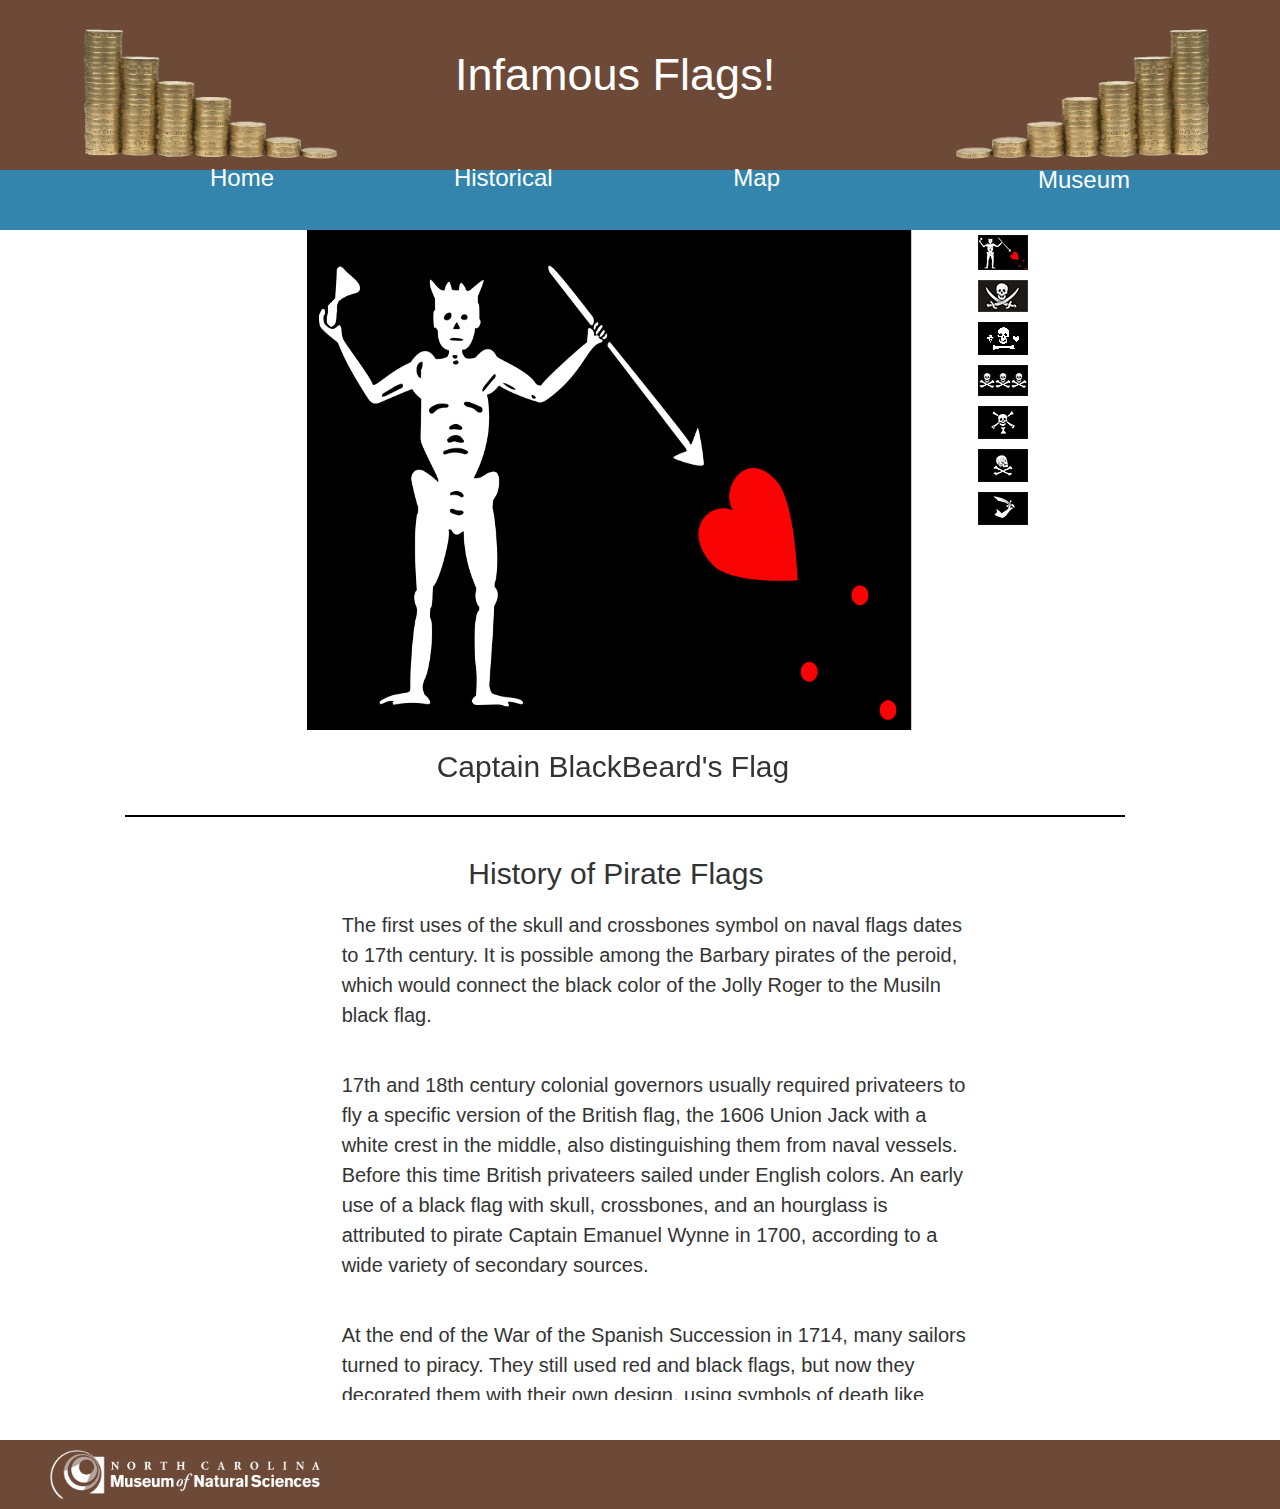
==== flags.html @ b8257118 "project uploads" ====
<!DOCTYPE html>
<html lang="en">
  <head>
    <meta charset="utf-8">
    <title>Ahoy!</title>
    <!-- Latest compiled and minified CSS -->
    <link rel="stylesheet" href="https://opensource.keycdn.com/fontawesome/4.6.3/font-awesome.min.css">
    <link rel="stylesheet" href="https://maxcdn.bootstrapcdn.com/bootstrap/3.3.7/css/bootstrap.min.css" integrity="sha384-BVYiiSIFeK1dGmJRAkycuHAHRg32OmUcww7on3RYdg4Va+PmSTsz/K68vbdEjh4u" crossorigin="anonymous">
    <link rel="stylesheet" href="css/style.css">


  </head>
  <body>

    <div class="container-fluid">

      <div class="row header">
        <div class="col-lg-4 col-md-4 col-s-4">
          <img src="images/coins2.png" alt="coins">
        </div>
        <div class="col-lg-4 col-md-4 col-s-4">
          <h1>Infamous Flags!</h1>
        </div>
        <div class="col-lg-4 col-md-4 col-s-4">
          <img src="images/coins.png" class="coinsTwo" alt="coins">
        </div>
      </div>

    <div class="row nav">
      <div class="col-lg-12 col-md-12 col-s-12">
        <ul>
          <li>
            <p><a href="index.html" class="home"><i class="fa fa-home fa-3x" aria-hidden="true"></i></a>
              <span class="Ho">Home</span>
            </p>
          </li>

          <li class="dropdown-toggle" data-toggle="dropdown" aria-haspopup="true" aria-expanded="false">
            <p>
               <i class="fa fa-book fa-3x" aria-hidden="true"></i>
               <span class="H">Historical</span>
               <i class="fa fa-chevron-down fa-2x" aria-hidden="true"></i>
             </p>
             <ul class="dropdown-menu">
               <li><a href="history.html">Infamous Scoundrels</a></li>
               <li><a href="ships.html">Infamous Flags</a></li>
               <li><a href="weapons.html">Weapons and Tools</a></li>
             </ul>
           </li>

           <li>
             <p><a href="map.html"><i class="fa fa-map fa-2x" aria-hidden="true"></i></a>
                <span class="G">Map</span>
             </p>
           </li>

           <li>
             <p><a href="museum.html"><i class="fa fa-university fa-2x" aria-hidden="true"></i></a>
               <span class="M">Museum</span>
             </p>
           </li>
      </ul>
      </div>
    </div>

    <div class="row content">
        <div class="col-lg-2 col-xs-2">
        </div>
        <div class="col-lg-8 col-xs-8">
          <ul class="bxslider">
              <li>
                <img src="images/BBFlag.png"/>
                <h2>Captain BlackBeard's Flag</h2>
            </li>
              <li>
                <img src="images/CJFlag.png" />
                <h2>Captain Calico Jacks' Flag</h2>
              </li>
              <li>
                <img src="images/SBFlag.png" />
                <h2>Captain Stede Bonnet's Flag</h2>
              </li>
              <li><img src="images/ChristopherCondent.png" />
                <h2>Captain Christopher Condent's Flag</h2>
              </li>
              <li><img src="images/EmanuelWynne.png" />
                <h2>Captain Emanuel Wynne's Flag</h2>
              </li>
              <li><img src="images/HenryEvery.png" />
                <h2>Captain Henry Every's Flag</h2>
              </li>
              <li><img src="images/ThomasTew.png" />
                 <h2>Captain Thomas Tew's Flag</h2>
              </li>
            </ul>
        </div>
        <div class="col-lg-2 col-xs-2">
          <div id="bx-pager">
            <a data-slide-index="0" href=""><img src="images/BBFlagIcon.png" /></a>
            <a data-slide-index="1" href=""><img src="images/CJFlagIcon.png" /></a>
            <a data-slide-index="2" href=""><img src="images/SBIcon.png" /></a>
            <a data-slide-index="3" href=""><img src="images/ChristopherCondentIcon.png" /></a>
            <a data-slide-index="4" href=""><img src="images/EmanuelWynneIcon.png" /></a>
            <a data-slide-index="5" href=""><img src="images/HenryEveryIcon.png" /></a>
            <a data-slide-index="6" href=""><img src="images/ThomasTewIcon.png" /></a>
          </div>
        </div>
        <div class="row">
          <div class="col-lg-4 col-xs-4">
          </div>
          <div class="col-lg-6 col-xs-6">
          </div>
          <div class="col-lg-4 col-xs-4">
          </div>
        </div>
        <hr>
        <div class="row">
          <div class="col-lg-4 col-xs-4">
          </div>
          <div class="col-lg-6 col-xs-6">
            <h2 class="HistoryTitle"> History of Pirate Flags</h2>
          </div>
        </div>
        <div class="row">
          <div class=" col-lg-2">
          </div>
          <div class="col-lg-8 col-xs-8 scroll" >
            <p>
              The first uses of the skull and crossbones symbol on naval flags dates to
                17th century. It is possible among the Barbary pirates of the peroid, which
                would connect the black color of the Jolly Roger to the Musiln black flag.

            </p>
            <br>
            <p>
              17th and 18th century colonial governors usually required privateers to fly a
              specific version of the British flag, the 1606 Union Jack with a white crest in the middle,
              also distinguishing them from naval vessels. Before this time British privateers
              sailed under English colors. An early use of a black flag with skull, crossbones, and an
              hourglass is attributed to pirate Captain Emanuel Wynne in 1700, according to a wide variety
              of secondary sources.
            </p>
            <br>
            <p>
              At the end of the War of the Spanish Succession in 1714, many sailors turned to piracy. They
              still used red and black flags, but now they decorated them with their own design, using symbols
              of death like skulls, hour glasses, and pierced hearts to distinguish themselves from the government-
              sponsored privateers. The ultimate goal was to quickly intimadate merchant ships captains into surrender.
            </p>
            <br>
            <p>
              Skull and crossbones design became standardized at about the same time as the term Jolly Roger was adopted
              as its name. By 1730, the diversity of the symbols in prior use had been mostly replaced by the standard design.
            </p>
          </div>
          <div class=" col-lg-2">
          </div>
        </div>
    </div>

    <div class="row footer">
     <div class="col-lg-6 col-xs-6">
       <img src="images/NCMuseum.png" alt=" NC Museum of Natural Science Logo">
     </div>
     <div class="col-lg-6 col-xs-6">
       <i class="fa fa-facebook" aria-hidden="true"></i>
       <i class="fa fa-twitter" aria-hidden="true"></i>
       <i class="fa fa-instagram" aria-hidden="true"></i>
       <i class="fa fa-tumblr" aria-hidden="true"></i>
     </div>
    </div>

    </div>

    <script src="https://ajax.googleapis.com/ajax/libs/jquery/3.1.0/jquery.min.js"></script>
    <script src="js/nav.js"></script>
    <script src="js/jquery.bxslider.js"></script>


  </body>
</html>
---- css/style.css ----
/*! normalize.css v4.1.1 | MIT License | github.com/necolas/normalize.css */
/**
 * 1. Change the default font family in all browsers (opinionated).
 * 2. Prevent adjustments of font size after orientation changes in IE and iOS.
 */
html {
  font-family: sans-serif;
  /* 1 */
  -ms-text-size-adjust: 100%;
  /* 2 */
  -webkit-text-size-adjust: 100%;
  /* 2 */ }

/**
 * Remove the margin in all browsers (opinionated).
 */
body {
  margin: 0; }

/* HTML5 display definitions
   ========================================================================== */
/**
 * Add the correct display in IE 9-.
 * 1. Add the correct display in Edge, IE, and Firefox.
 * 2. Add the correct display in IE.
 */
article,
aside,
details,
figcaption,
figure,
footer,
header,
main,
menu,
nav,
section,
summary {
  /* 1 */
  display: block; }

/**
 * Add the correct display in IE 9-.
 */
audio,
canvas,
progress,
video {
  display: inline-block; }

/**
 * Add the correct display in iOS 4-7.
 */
audio:not([controls]) {
  display: none;
  height: 0; }

/**
 * Add the correct vertical alignment in Chrome, Firefox, and Opera.
 */
progress {
  vertical-align: baseline; }

/**
 * Add the correct display in IE 10-.
 * 1. Add the correct display in IE.
 */
template,
[hidden] {
  display: none; }

/* Links
   ========================================================================== */
/**
 * 1. Remove the gray background on active links in IE 10.
 * 2. Remove gaps in links underline in iOS 8+ and Safari 8+.
 */
a {
  background-color: transparent;
  /* 1 */
  -webkit-text-decoration-skip: objects;
  /* 2 */ }

/**
 * Remove the outline on focused links when they are also active or hovered
 * in all browsers (opinionated).
 */
a:active,
a:hover {
  outline-width: 0; }

/* Text-level semantics
   ========================================================================== */
/**
 * 1. Remove the bottom border in Firefox 39-.
 * 2. Add the correct text decoration in Chrome, Edge, IE, Opera, and Safari.
 */
abbr[title] {
  border-bottom: none;
  /* 1 */
  text-decoration: underline;
  /* 2 */
  text-decoration: underline dotted;
  /* 2 */ }

/**
 * Prevent the duplicate application of `bolder` by the next rule in Safari 6.
 */
b,
strong {
  font-weight: inherit; }

/**
 * Add the correct font weight in Chrome, Edge, and Safari.
 */
b,
strong {
  font-weight: bolder; }

/**
 * Add the correct font style in Android 4.3-.
 */
dfn {
  font-style: italic; }

/**
 * Correct the font size and margin on `h1` elements within `section` and
 * `article` contexts in Chrome, Firefox, and Safari.
 */
h1 {
  font-size: 2em;
  margin: 0.67em 0; }

/**
 * Add the correct background and color in IE 9-.
 */
mark {
  background-color: #ff0;
  color: #000; }

/**
 * Add the correct font size in all browsers.
 */
small {
  font-size: 80%; }

/**
 * Prevent `sub` and `sup` elements from affecting the line height in
 * all browsers.
 */
sub,
sup {
  font-size: 75%;
  line-height: 0;
  position: relative;
  vertical-align: baseline; }

sub {
  bottom: -0.25em; }

sup {
  top: -0.5em; }

/* Embedded content
   ========================================================================== */
/**
 * Remove the border on images inside links in IE 10-.
 */
img {
  border-style: none; }

/**
 * Hide the overflow in IE.
 */
svg:not(:root) {
  overflow: hidden; }

/* Grouping content
   ========================================================================== */
/**
 * 1. Correct the inheritance and scaling of font size in all browsers.
 * 2. Correct the odd `em` font sizing in all browsers.
 */
code,
kbd,
pre,
samp {
  font-family: monospace, monospace;
  /* 1 */
  font-size: 1em;
  /* 2 */ }

/**
 * Add the correct margin in IE 8.
 */
figure {
  margin: 1em 40px; }

/**
 * 1. Add the correct box sizing in Firefox.
 * 2. Show the overflow in Edge and IE.
 */
hr {
  box-sizing: content-box;
  /* 1 */
  height: 0;
  /* 1 */
  overflow: visible;
  /* 2 */ }

/* Forms
   ========================================================================== */
/**
 * 1. Change font properties to `inherit` in all browsers (opinionated).
 * 2. Remove the margin in Firefox and Safari.
 */
button,
input,
select,
textarea {
  font: inherit;
  /* 1 */
  margin: 0;
  /* 2 */ }

/**
 * Restore the font weight unset by the previous rule.
 */
optgroup {
  font-weight: bold; }

/**
 * Show the overflow in IE.
 * 1. Show the overflow in Edge.
 */
button,
input {
  /* 1 */
  overflow: visible; }

/**
 * Remove the inheritance of text transform in Edge, Firefox, and IE.
 * 1. Remove the inheritance of text transform in Firefox.
 */
button,
select {
  /* 1 */
  text-transform: none; }

/**
 * 1. Prevent a WebKit bug where (2) destroys native `audio` and `video`
 *    controls in Android 4.
 * 2. Correct the inability to style clickable types in iOS and Safari.
 */
button,
html [type="button"],
[type="reset"],
[type="submit"] {
  -webkit-appearance: button;
  /* 2 */ }

/**
 * Remove the inner border and padding in Firefox.
 */
button::-moz-focus-inner,
[type="button"]::-moz-focus-inner,
[type="reset"]::-moz-focus-inner,
[type="submit"]::-moz-focus-inner {
  border-style: none;
  padding: 0; }

/**
 * Restore the focus styles unset by the previous rule.
 */
button:-moz-focusring,
[type="button"]:-moz-focusring,
[type="reset"]:-moz-focusring,
[type="submit"]:-moz-focusring {
  outline: 1px dotted ButtonText; }

/**
 * Change the border, margin, and padding in all browsers (opinionated).
 */
fieldset {
  border: 1px solid #c0c0c0;
  margin: 0 2px;
  padding: 0.35em 0.625em 0.75em; }

/**
 * 1. Correct the text wrapping in Edge and IE.
 * 2. Correct the color inheritance from `fieldset` elements in IE.
 * 3. Remove the padding so developers are not caught out when they zero out
 *    `fieldset` elements in all browsers.
 */
legend {
  box-sizing: border-box;
  /* 1 */
  color: inherit;
  /* 2 */
  display: table;
  /* 1 */
  max-width: 100%;
  /* 1 */
  padding: 0;
  /* 3 */
  white-space: normal;
  /* 1 */ }

/**
 * Remove the default vertical scrollbar in IE.
 */
textarea {
  overflow: auto; }

/**
 * 1. Add the correct box sizing in IE 10-.
 * 2. Remove the padding in IE 10-.
 */
[type="checkbox"],
[type="radio"] {
  box-sizing: border-box;
  /* 1 */
  padding: 0;
  /* 2 */ }

/**
 * Correct the cursor style of increment and decrement buttons in Chrome.
 */
[type="number"]::-webkit-inner-spin-button,
[type="number"]::-webkit-outer-spin-button {
  height: auto; }

/**
 * 1. Correct the odd appearance in Chrome and Safari.
 * 2. Correct the outline style in Safari.
 */
[type="search"] {
  -webkit-appearance: textfield;
  /* 1 */
  outline-offset: -2px;
  /* 2 */ }

/**
 * Remove the inner padding and cancel buttons in Chrome and Safari on OS X.
 */
[type="search"]::-webkit-search-cancel-button,
[type="search"]::-webkit-search-decoration {
  -webkit-appearance: none; }

/**
 * Correct the text style of placeholders in Chrome, Edge, and Safari.
 */
::-webkit-input-placeholder {
  color: inherit;
  opacity: 0.54; }

/**
 * 1. Correct the inability to style clickable types in iOS and Safari.
 * 2. Change font properties to `inherit` in Safari.
 */
::-webkit-file-upload-button {
  -webkit-appearance: button;
  /* 1 */
  font: inherit;
  /* 2 */ }

.header {
  padding: 0px 0px 0px 20px;
  background: rgba(73, 27, 6, 0.8);
  height: 170px; }
  .header img {
    position: relative;
    top: 15px;
    width: 70%;
    margin: 0px 0px 0px 30px; }
  .header h1 {
    color: white;
    position: relative;
    top: 20px;
    font-size: 45px; }
  .header .coinsTwo {
    margin: 0px 0 0 80px; }

.nav {
  background: rgba(0, 102, 153, 0.8);
  padding: 0;
  height: 60px;
  z-index: -1; }
  .nav ul {
    list-style-type: none; }
    .nav ul li {
      cursor: pointer;
      width: 330px;
      display: inline-block; }
      .nav ul li a {
        color: white;
        display: block;
        font-size: 18px;
        text-align: center;
        text-decoration: none; }
  .nav .fa {
    position: absolute;
    display: none; }
  .nav .fa-chevron-down {
    top: -10px;
    left: 180px;
    display: block; }
  .nav .fa-university, .nav .fa-map {
    top: -10px; }
  .nav .fa-book {
    top: -18px;
    left: 90px;
    color: white; }
  .nav .fa-home {
    top: -20px; }
  .nav .dropdown-toggle {
    position: relative; }
  .nav .dropdown-menu {
    top: 29px;
    z-index: 100;
    border-radius: 0%;
    box-shadow: -5px 5px 1px rgba(0, 102, 153, 0.8); }
    .nav .dropdown-menu li {
      display: block;
      padding: 5px; }
      .nav .dropdown-menu li a {
        color: black;
        font-size: 20px;
        text-align: left; }
  .nav .H {
    font-size: 24px;
    color: white;
    position: absolute;
    left: 65px;
    top: -15px; }
  .nav .Ho {
    font-size: 24px;
    color: white;
    position: absolute;
    left: 210px;
    top: -10px; }
  .nav .G {
    font-size: 24px;
    color: white;
    position: absolute;
    right: 500px;
    top: -10px; }
  .nav .M {
    font-size: 24px;
    color: white;
    position: absolute;
    right: 150px;
    top: -8px; }

.homeP {
  text-align: center; }
  .homeP p {
    width: 80%;
    padding: 1% 0 2% 20%;
    line-height: 30px;
    font-size: 20px; }
  .homeP hr {
    border: 1px solid black; }

.content {
  width: 80%;
  background: rgba(255, 255, 255, 0.6);
  overflow: hidden;
  position: relative;
  left: 10%;
  padding-bottom: 40px; }
  .content .holder {
    padding: 20px 0px 20px 0px; }
  .content .placeholder {
    height: 200px;
    width: 200px;
    background: white;
    position: relative;
    top: 40px;
    left: 50px;
    z-index: 5;
    text-align: center; }
    .content .placeholder img {
      width: 100%; }
  .content .text {
    height: 100px;
    width: 180px;
    position: relative;
    top: 30px;
    left: -325px;
    overflow: hidden; }
  .content .bxslider img {
    height: 500px;
    width: 95%; }
  .content .bxslider h2 {
    position: relative;
    left: 130px; }
  .content #bx-pager img {
    display: block;
    padding: 5px; }
  .content hr {
    border: 2px solid black; }
  .content .scroll {
    padding: 10px 0 0 60px;
    height: 500px;
    overflow: auto;
    font-size: 20px;
    line-height: 30px; }
  .content hr {
    border: 1px solid black; }
  .content .bonnet {
    width: 250px;
    height: 250px;
    padding-left: 15px; }
  .content .blackbeard {
    width: 83%;
    padding: 10px 0 0 30px; }
  .content .jack {
    width: 80%; }
  .content .bb {
    width: 95%;
    padding: 20px 0 30px 0px; }
  .content .titleCen h2 {
    padding: 5px 0 5px 70px; }
  .content .titleCen p {
    font-size: 20px;
    line-height: 30px; }
  .content .MLinks {
    padding: 30px 0 0 150px; }
    .content .MLinks a {
      text-decoration: none; }

.map {
  text-align: center;
  font-size: 20px;
  line-height: 30px; }
  .map h2 {
    position: relative;
    top: -5px; }
  .map .intro {
    border: 2px solid black; }
    .map .intro .Legend {
      border-left: 2px solid black; }
  .map .NC-map {
    width: 100%; }
  .map .Adventure {
    position: relative;
    left: 260px;
    bottom: 395px;
    height: 50px; }
  .map .QAR {
    position: relative;
    right: -100;
    bottom: 250;
    height: 50px; }
  .map .BlackbeardTwo {
    position: relative;
    left: 250;
    bottom: 400;
    height: 50px; }
  .map .BonnetTwo {
    position: relative;
    right: 170;
    bottom: 300;
    height: 50px; }
  .map .KiddTwo {
    position: relative;
    right: 150;
    bottom: 270;
    height: 50px; }

.footer {
  background: rgba(73, 27, 6, 0.8);
  color: white; }
  .footer img {
    width: 50%;
    padding: 10px 0 10px 35px; }
  .footer .fa {
    font-size: 30px;
    padding-right: 30px;
    position: relative;
    top: 25px;
    left: 450px; }

.container-fluid {
  background: url("../images/oldpaper.jpg");
  background-position: center;
  background-size: cover; }

/*# sourceMappingURL=style.css.map */
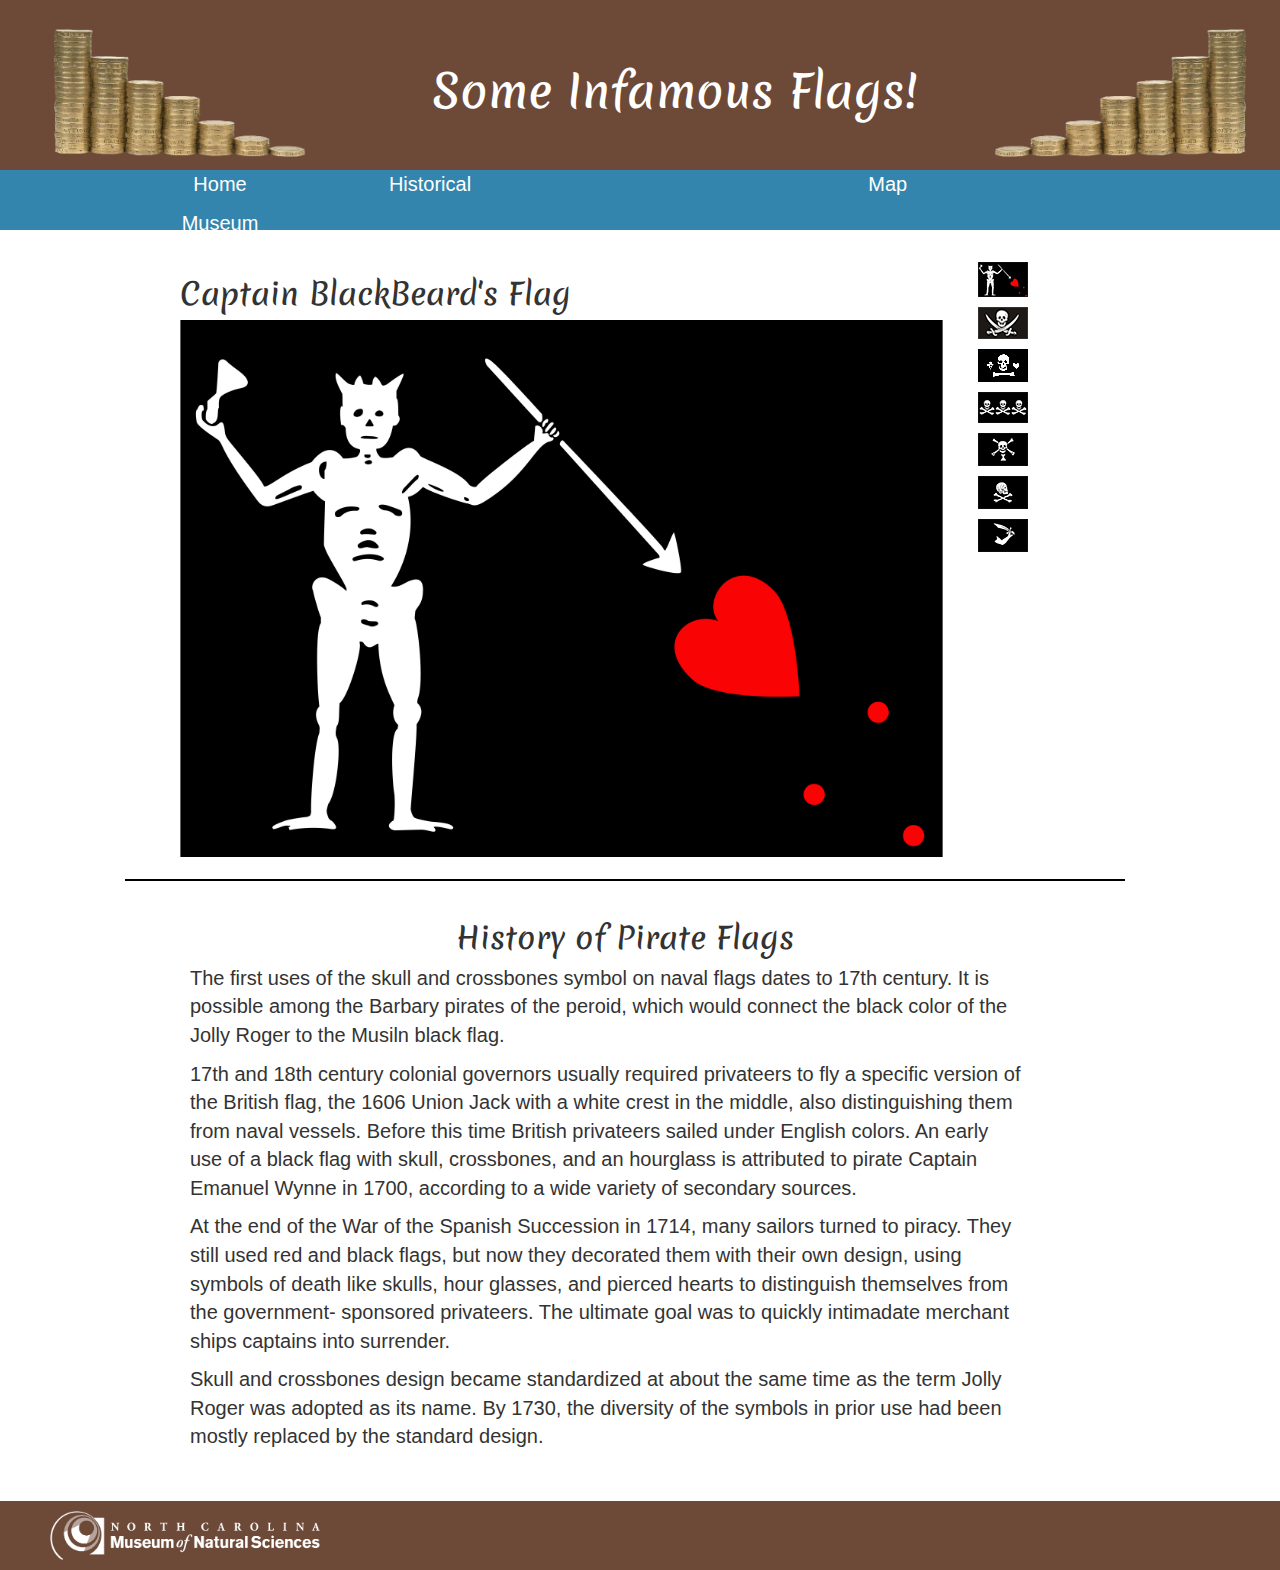
==== commit de4c655d: "media queries" ====
--- a/flags.html
+++ b/flags.html
@@ -2,7 +2,8 @@
 <html lang="en">
   <head>
     <meta charset="utf-8">
-    <title>Ahoy!</title>
+    <title>Infamous Flags</title>
+    <link href="https://fonts.googleapis.com/css?family=Merienda:700" rel="stylesheet">
     <!-- Latest compiled and minified CSS -->
     <link rel="stylesheet" href="https://opensource.keycdn.com/fontawesome/4.6.3/font-awesome.min.css">
     <link rel="stylesheet" href="https://maxcdn.bootstrapcdn.com/bootstrap/3.3.7/css/bootstrap.min.css" integrity="sha384-BVYiiSIFeK1dGmJRAkycuHAHRg32OmUcww7on3RYdg4Va+PmSTsz/K68vbdEjh4u" crossorigin="anonymous">
@@ -11,86 +12,90 @@
 
   </head>
   <body>
+   <div class="container-fluid">
+    <div class="row header">
+    <div class="col-lg-12 col-md-12 col-xs-12">
+      <img src="images/coins2.png" alt="coins">
+      <h1 class="overMore">Some Infamous Flags!</h1>
+      <img src="images/coins.png" class="coinsTwo" alt="coins">
+    </div>
+  </div>
+  <div class="row nav">
 
-    <div class="container-fluid">
+    <div class="col-lg-12 col-md-12 col-xs-12">
+      <button class="showMenu">Menu</button>
+      <ul class="options">
+        <li>
+          <p><a href="index.html" class="home">
+            <span class="Ho">Home</span>
+              <i class="fa fa-home fa-3x" aria-hidden="true"></i>
+            </a>
+          </p>
+        </li>
 
-      <div class="row header">
-        <div class="col-lg-4 col-md-4 col-s-4">
-          <img src="images/coins2.png" alt="coins">
-        </div>
-        <div class="col-lg-4 col-md-4 col-s-4">
-          <h1>Infamous Flags!</h1>
-        </div>
-        <div class="col-lg-4 col-md-4 col-s-4">
-          <img src="images/coins.png" class="coinsTwo" alt="coins">
-        </div>
-      </div>
+        <li class="dropdown-toggle" data-toggle="dropdown" aria-haspopup="true" aria-expanded="false">
+          <p>
+             <i class="fa fa-book fa-3x" aria-hidden="true"></i>
+             <span class="H">Historical</span>
+               <i class="fa fa-chevron-down fa-2x" aria-hidden="true"></i>
+           </p>
+           <ul class="dropdown-menu">
+             <li><a href="history.html">Infamous Scoundrels</a></li>
+             <li><a href="flags.html">Infamous Flags</a></li>
+             <li><a href="weapons.html">Weapons and Tools</a></li>
+           </ul>
+         </li>
+         <li>
+           <p><a href="map.html">
+              <span class="G">Map</span>
+              <i class="fa fa-map fa-2x" aria-hidden="true"></i>
+           </a>
 
-    <div class="row nav">
-      <div class="col-lg-12 col-md-12 col-s-12">
-        <ul>
-          <li>
-            <p><a href="index.html" class="home"><i class="fa fa-home fa-3x" aria-hidden="true"></i></a>
-              <span class="Ho">Home</span>
-            </p>
-          </li>
+           </p>
+         </li>
 
-          <li class="dropdown-toggle" data-toggle="dropdown" aria-haspopup="true" aria-expanded="false">
-            <p>
-               <i class="fa fa-book fa-3x" aria-hidden="true"></i>
-               <span class="H">Historical</span>
-               <i class="fa fa-chevron-down fa-2x" aria-hidden="true"></i>
-             </p>
-             <ul class="dropdown-menu">
-               <li><a href="history.html">Infamous Scoundrels</a></li>
-               <li><a href="ships.html">Infamous Flags</a></li>
-               <li><a href="weapons.html">Weapons and Tools</a></li>
-             </ul>
-           </li>
+         <li>
+           <p><a href="museum.html">
+             <span class="M">Museum</span>
+               <i class="fa fa-university fa-2x" aria-hidden="true"></i>
+           </a>
 
-           <li>
-             <p><a href="map.html"><i class="fa fa-map fa-2x" aria-hidden="true"></i></a>
-                <span class="G">Map</span>
-             </p>
-           </li>
-
-           <li>
-             <p><a href="museum.html"><i class="fa fa-university fa-2x" aria-hidden="true"></i></a>
-               <span class="M">Museum</span>
-             </p>
-           </li>
-      </ul>
-      </div>
-    </div>
+           </p>
+         </li>
+    </ul>
+  </div>
+</div>
 
     <div class="row content">
-        <div class="col-lg-2 col-xs-2">
-        </div>
-        <div class="col-lg-8 col-xs-8">
+        <div class="col-lg-10 col-md-10">
           <ul class="bxslider">
               <li>
+                <h2>Captain BlackBeard's Flag</h2>
                 <img src="images/BBFlag.png"/>
-                <h2>Captain BlackBeard's Flag</h2>
             </li>
               <li>
+                <h2>Captain Calico Jacks' Flag</h2>
                 <img src="images/CJFlag.png" />
-                <h2>Captain Calico Jacks' Flag</h2>
               </li>
               <li>
+                <h2>Captain Stede Bonnet's Flag</h2>
                 <img src="images/SBFlag.png" />
-                <h2>Captain Stede Bonnet's Flag</h2>
               </li>
-              <li><img src="images/ChristopherCondent.png" />
+              <li>
                 <h2>Captain Christopher Condent's Flag</h2>
+                <img src="images/ChristopherCondent.png" alt="Pirate Flag" />
               </li>
-              <li><img src="images/EmanuelWynne.png" />
+              <li>
                 <h2>Captain Emanuel Wynne's Flag</h2>
+                <img src="images/EmanuelWynne.png" />
               </li>
-              <li><img src="images/HenryEvery.png" />
+              <li>
                 <h2>Captain Henry Every's Flag</h2>
+                <img src="images/HenryEvery.png" />
               </li>
-              <li><img src="images/ThomasTew.png" />
-                 <h2>Captain Thomas Tew's Flag</h2>
+              <li>
+                <h2>Captain Thomas Tew's Flag</h2>
+                <img src="images/ThomasTew.png" />
               </li>
             </ul>
         </div>
@@ -115,23 +120,19 @@
         </div>
         <hr>
         <div class="row">
-          <div class="col-lg-4 col-xs-4">
-          </div>
-          <div class="col-lg-6 col-xs-6">
+          <div class="col-lg-12 col-md-12">
             <h2 class="HistoryTitle"> History of Pirate Flags</h2>
           </div>
         </div>
         <div class="row">
-          <div class=" col-lg-2">
-          </div>
-          <div class="col-lg-8 col-xs-8 scroll" >
+          <div class="col-lg-12 col-md-12 info" >
             <p>
               The first uses of the skull and crossbones symbol on naval flags dates to
                 17th century. It is possible among the Barbary pirates of the peroid, which
                 would connect the black color of the Jolly Roger to the Musiln black flag.
 
             </p>
-            <br>
+
             <p>
               17th and 18th century colonial governors usually required privateers to fly a
               specific version of the British flag, the 1606 Union Jack with a white crest in the middle,
@@ -140,29 +141,27 @@
               hourglass is attributed to pirate Captain Emanuel Wynne in 1700, according to a wide variety
               of secondary sources.
             </p>
-            <br>
+
             <p>
               At the end of the War of the Spanish Succession in 1714, many sailors turned to piracy. They
               still used red and black flags, but now they decorated them with their own design, using symbols
               of death like skulls, hour glasses, and pierced hearts to distinguish themselves from the government-
               sponsored privateers. The ultimate goal was to quickly intimadate merchant ships captains into surrender.
             </p>
-            <br>
+
             <p>
               Skull and crossbones design became standardized at about the same time as the term Jolly Roger was adopted
               as its name. By 1730, the diversity of the symbols in prior use had been mostly replaced by the standard design.
             </p>
           </div>
-          <div class=" col-lg-2">
-          </div>
         </div>
     </div>
 
     <div class="row footer">
-     <div class="col-lg-6 col-xs-6">
+     <div class="col-lg-6 col-md-6 col-sm-6">
        <img src="images/NCMuseum.png" alt=" NC Museum of Natural Science Logo">
      </div>
-     <div class="col-lg-6 col-xs-6">
+     <div class="col-lg-6 col-md-6 col-sm-6">
        <i class="fa fa-facebook" aria-hidden="true"></i>
        <i class="fa fa-twitter" aria-hidden="true"></i>
        <i class="fa fa-instagram" aria-hidden="true"></i>
@@ -173,8 +172,9 @@
     </div>
 
     <script src="https://ajax.googleapis.com/ajax/libs/jquery/3.1.0/jquery.min.js"></script>
+    <script src="js/jquery.bxslider.js"></script>
     <script src="js/nav.js"></script>
-    <script src="js/jquery.bxslider.js"></script>
+
 
 
   </body>
--- a/css/style.css
+++ b/css/style.css
@@ -371,15 +371,22 @@
   .header img {
     position: relative;
     top: 15px;
-    width: 70%;
-    margin: 0px 0px 0px 30px; }
+    width: 22%; }
+  .header .coinsTwo {
+    float: right; }
   .header h1 {
     color: white;
     position: relative;
     top: 20px;
-    font-size: 45px; }
-  .header .coinsTwo {
-    margin: 0px 0 0 80px; }
+    left: 80px;
+    font-size: 45px;
+    display: inline-block;
+    text-align: center;
+    font-family: 'Merienda', cursive; }
+  .header .overMore {
+    left: 10%; }
+  .header .overMoreTwo {
+    left: 15%; }
 
 .nav {
   background: rgba(0, 102, 153, 0.8);
@@ -398,12 +405,16 @@
         font-size: 18px;
         text-align: center;
         text-decoration: none; }
+  .nav .Ho, .nav .H, .nav .M, .nav .G {
+    font-size: 20px;
+    color: white; }
   .nav .fa {
     position: absolute;
-    display: none; }
+    display: none;
+    color: white; }
   .nav .fa-chevron-down {
-    top: -10px;
-    left: 180px;
+    top: -3px;
+    left: 150px;
     display: block; }
   .nav .fa-university, .nav .fa-map {
     top: -10px; }
@@ -427,30 +438,17 @@
         color: black;
         font-size: 20px;
         text-align: left; }
-  .nav .H {
-    font-size: 24px;
-    color: white;
-    position: absolute;
-    left: 65px;
-    top: -15px; }
-  .nav .Ho {
-    font-size: 24px;
-    color: white;
-    position: absolute;
-    left: 210px;
-    top: -10px; }
-  .nav .G {
-    font-size: 24px;
-    color: white;
-    position: absolute;
-    right: 500px;
-    top: -10px; }
-  .nav .M {
-    font-size: 24px;
-    color: white;
-    position: absolute;
-    right: 150px;
-    top: -8px; }
+  .nav .showMenu {
+    text-decoration: none;
+    color: #fff;
+    text-align: center;
+    width: 100%;
+    border: none;
+    background: none;
+    display: none;
+    font-size: 27px;
+    padding-top: 12px;
+    outline: none; }
 
 .homeP {
   text-align: center; }
@@ -465,47 +463,24 @@
 .content {
   width: 80%;
   background: rgba(255, 255, 255, 0.6);
-  overflow: hidden;
   position: relative;
   left: 10%;
   padding-bottom: 40px; }
-  .content .holder {
-    padding: 20px 0px 20px 0px; }
-  .content .placeholder {
-    height: 200px;
-    width: 200px;
-    background: white;
-    position: relative;
-    top: 40px;
-    left: 50px;
-    z-index: 5;
-    text-align: center; }
-    .content .placeholder img {
-      width: 100%; }
-  .content .text {
-    height: 100px;
-    width: 180px;
-    position: relative;
-    top: 30px;
-    left: -325px;
-    overflow: hidden; }
-  .content .bxslider img {
-    height: 500px;
-    width: 95%; }
-  .content .bxslider h2 {
-    position: relative;
-    left: 130px; }
+  .content p {
+    font-size: 20px; }
+  .content .bxslider {
+    width: 95%;
+    height: 250px; }
+    .content .bxslider img {
+      width: 95%; }
   .content #bx-pager img {
     display: block;
     padding: 5px; }
-  .content hr {
-    border: 2px solid black; }
-  .content .scroll {
-    padding: 10px 0 0 60px;
-    height: 500px;
-    overflow: auto;
-    font-size: 20px;
-    line-height: 30px; }
+  .content .HistoryTitle {
+    text-align: center; }
+  .content .info {
+    width: 90%;
+    padding-left: 80px; }
   .content hr {
     border: 1px solid black; }
   .content .bonnet {
@@ -516,19 +491,55 @@
     width: 83%;
     padding: 10px 0 0 30px; }
   .content .jack {
-    width: 80%; }
+    width: 80%;
+    padding-left: 15px; }
   .content .bb {
     width: 95%;
     padding: 20px 0 30px 0px; }
-  .content .titleCen h2 {
-    padding: 5px 0 5px 70px; }
-  .content .titleCen p {
-    font-size: 20px;
-    line-height: 30px; }
+  .content .titleCen {
+    text-align: center; }
+    .content .titleCen p {
+      font-size: 20px;
+      line-height: 30px; }
+  .content .des {
+    width: 90%;
+    padding-left: 120px; }
   .content .MLinks {
     padding: 30px 0 0 150px; }
     .content .MLinks a {
       text-decoration: none; }
+  .content iframe {
+    border: none; }
+
+.weapons h2 {
+  text-align: center;
+  padding: 10px 0 0 0; }
+.weapons p {
+  padding: 0px 15% 0 15%; }
+.weapons .text {
+  height: 200px;
+  width: 100%;
+  display: none;
+  position: relative;
+  top: 50px;
+  overflow: auto; }
+  .weapons .text h2 {
+    text-align: left;
+    padding-left: 50px; }
+.weapons .holder {
+  padding: 20px 0px 20px 0px;
+  height: 420px; }
+.weapons .placeholder {
+  height: 200px;
+  width: 200px;
+  background: white;
+  position: relative;
+  top: 40px;
+  left: 50px;
+  z-index: 5;
+  text-align: center; }
+  .weapons .placeholder img {
+    width: 100%; }
 
 .map {
   text-align: center;
@@ -542,7 +553,8 @@
     .map .intro .Legend {
       border-left: 2px solid black; }
   .map .NC-map {
-    width: 100%; }
+    width: 100%;
+    padding-top: 20px; }
   .map .Adventure {
     position: relative;
     left: 260px;
@@ -550,23 +562,23 @@
     height: 50px; }
   .map .QAR {
     position: relative;
-    right: -100;
-    bottom: 250;
+    right: -100px;
+    bottom: 250px;
     height: 50px; }
   .map .BlackbeardTwo {
     position: relative;
-    left: 250;
-    bottom: 400;
+    left: 250px;
+    bottom: 400px;
     height: 50px; }
   .map .BonnetTwo {
     position: relative;
-    right: 170;
-    bottom: 300;
+    right: 170px;
+    bottom: 300px;
     height: 50px; }
   .map .KiddTwo {
     position: relative;
-    right: 150;
-    bottom: 270;
+    right: 150px;
+    bottom: 270px;
     height: 50px; }
 
 .footer {
@@ -577,14 +589,120 @@
     padding: 10px 0 10px 35px; }
   .footer .fa {
     font-size: 30px;
-    padding-right: 30px;
-    position: relative;
-    top: 25px;
-    left: 450px; }
+    padding: 20px 0 0 100px; }
 
 .container-fluid {
   background: url("../images/oldpaper.jpg");
   background-position: center;
   background-size: cover; }
 
+h2 {
+  font-family: 'Merienda', cursive; }
+
+@media (max-width: 767px) {
+  .header {
+    padding: 0; }
+    .header h1 {
+      font-size: 35px;
+      text-align: center;
+      left: 15px; }
+    .header .special {
+      left: -5px; }
+    .header img {
+      display: none; }
+
+  .nav .showMenu {
+    display: block;
+    padding-bottom: 9px; }
+  .nav .showMenu:hover {
+    background: #006699; }
+  .nav .options {
+    position: absolute;
+    display: none;
+    z-index: 100; }
+    .nav .options li {
+      background: #006699;
+      height: 50px;
+      display: block;
+      width: 300px; }
+      .nav .options li a, .nav .options li .H {
+        text-align: left;
+        padding-left: 30px;
+        font-size: 20px; }
+  .nav .fa-chevron-down {
+    top: 0px; }
+  .nav .dropdown-menu {
+    box-shadow: none; }
+    .nav .dropdown-menu li a {
+      color: white; }
+
+  .content {
+    width: 95%;
+    left: 23px; }
+    .content p {
+      width: 100%;
+      padding: 20px 0 20px 10px;
+      text-align: left; }
+    .content iframe {
+      width: 95%; }
+    .content .bb h2 {
+      text-align: center;
+      padding-left: 15px; }
+    .content .bb p {
+      width: 300px; }
+    .content .bb .bonnet, .content .bb .blackbeard, .content .bb .jack {
+      position: relative;
+      left: 25px; }
+    .content .info {
+      padding-left: 20px;
+      width: 95%; }
+    .content .des {
+      width: 97%;
+      padding-left: 10px; }
+    .content .MLinks {
+      padding: 0; }
+      .content .MLinks h2 {
+        text-align: center; }
+
+  .map .intro {
+    border: 2px solid black; }
+    .map .intro .Legend {
+      border-left: none; }
+  .map .iconsR p {
+    text-align: center; }
+  .map .NC-map {
+    width: 400px;
+    position: relative;
+    left: -38px; }
+  .map .Adventure {
+    position: relative;
+    left: 145px;
+    bottom: 155px;
+    height: 40px; }
+  .map .QAR {
+    position: relative;
+    right: -70px;
+    bottom: 90px;
+    height: 40px; }
+  .map .BlackbeardTwo {
+    position: relative;
+    left: 100px;
+    bottom: 140px;
+    height: 40px; }
+  .map .BonnetTwo {
+    position: relative;
+    right: 110px;
+    bottom: 120px;
+    height: 40px; }
+  .map .KiddTwo {
+    position: relative;
+    right: 110px;
+    bottom: 110px;
+    height: 40px; }
+
+  .footer img {
+    width: 80%; }
+  .footer .fa {
+    padding: 0 0 10px 50px; } }
+
 /*# sourceMappingURL=style.css.map */
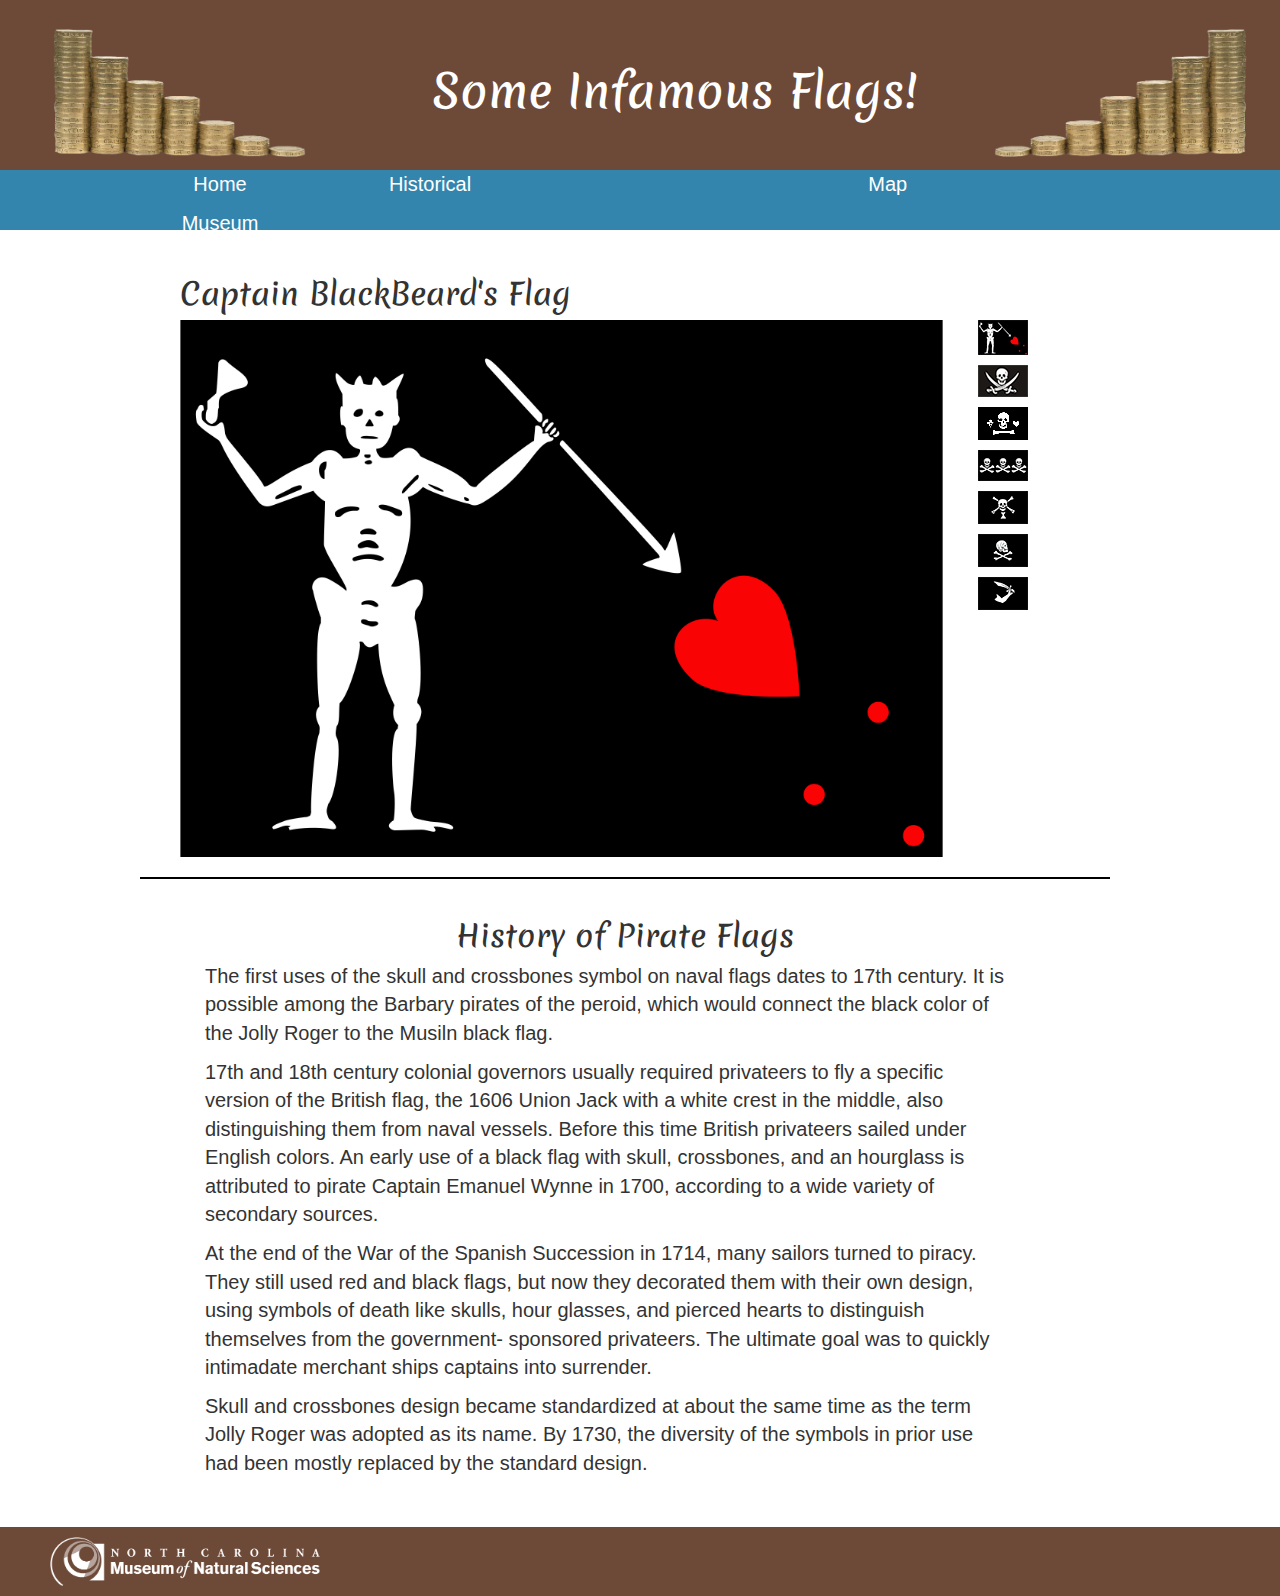
==== commit 677f6534: "minor updates" ====
--- a/flags.html
+++ b/flags.html
@@ -67,6 +67,8 @@
 </div>
 
     <div class="row content">
+      <div class=" col-lg-12 col-md-12">
+        <div class="row">
         <div class="col-lg-10 col-md-10">
           <ul class="bxslider">
               <li>
@@ -99,7 +101,8 @@
               </li>
             </ul>
         </div>
-        <div class="col-lg-2 col-xs-2">
+
+        <div class="col-lg-2 col-md-2">
           <div id="bx-pager">
             <a data-slide-index="0" href=""><img src="images/BBFlagIcon.png" /></a>
             <a data-slide-index="1" href=""><img src="images/CJFlagIcon.png" /></a>
@@ -110,14 +113,7 @@
             <a data-slide-index="6" href=""><img src="images/ThomasTewIcon.png" /></a>
           </div>
         </div>
-        <div class="row">
-          <div class="col-lg-4 col-xs-4">
-          </div>
-          <div class="col-lg-6 col-xs-6">
-          </div>
-          <div class="col-lg-4 col-xs-4">
-          </div>
-        </div>
+    </div>
         <hr>
         <div class="row">
           <div class="col-lg-12 col-md-12">
@@ -156,6 +152,7 @@
           </div>
         </div>
     </div>
+  </div>
 
     <div class="row footer">
      <div class="col-lg-6 col-md-6 col-sm-6">
--- a/css/style.css
+++ b/css/style.css
@@ -469,13 +469,14 @@
   .content p {
     font-size: 20px; }
   .content .bxslider {
-    width: 95%;
-    height: 250px; }
+    width: 95%; }
     .content .bxslider img {
       width: 95%; }
-  .content #bx-pager img {
-    display: block;
-    padding: 5px; }
+  .content #bx-pager {
+    padding-top: 58px; }
+    .content #bx-pager img {
+      padding: 5px;
+      display: block; }
   .content .HistoryTitle {
     text-align: center; }
   .content .info {
@@ -503,7 +504,8 @@
       line-height: 30px; }
   .content .des {
     width: 90%;
-    padding-left: 120px; }
+    padding-left: 120px;
+    text-indent: 40px; }
   .content .MLinks {
     padding: 30px 0 0 150px; }
     .content .MLinks a {
@@ -521,7 +523,8 @@
   width: 100%;
   display: none;
   position: relative;
-  top: 50px;
+  top: 10px;
+  left: 35px;
   overflow: auto; }
   .weapons .text h2 {
     text-align: left;
@@ -529,17 +532,18 @@
 .weapons .holder {
   padding: 20px 0px 20px 0px;
   height: 420px; }
+.weapons .holderTwo {
+  height: 420px; }
 .weapons .placeholder {
   height: 200px;
-  width: 200px;
-  background: white;
+  width: 300px;
   position: relative;
   top: 40px;
   left: 50px;
   z-index: 5;
   text-align: center; }
   .weapons .placeholder img {
-    width: 100%; }
+    width: 70%; }
 
 .map {
   text-align: center;
@@ -639,6 +643,16 @@
   .content {
     width: 95%;
     left: 23px; }
+    .content .bxslider {
+      left: -35px;
+      width: 100%; }
+      .content .bxslider img {
+        width: 100%; }
+    .content #bx-pager {
+      padding-top: 5px; }
+      .content #bx-pager img {
+        padding: 5px;
+        display: inline-block; }
     .content p {
       width: 100%;
       padding: 20px 0 20px 10px;
@@ -700,6 +714,16 @@
     bottom: 110px;
     height: 40px; }
 
+  .weapons {
+    padding-bottom: 80px; }
+    .weapons .holder, .weapons .holderTwo {
+      height: auto; }
+    .weapons .placeholder {
+      left: 10px; }
+    .weapons .text {
+      position: relative;
+      left: 0px; }
+
   .footer img {
     width: 80%; }
   .footer .fa {
